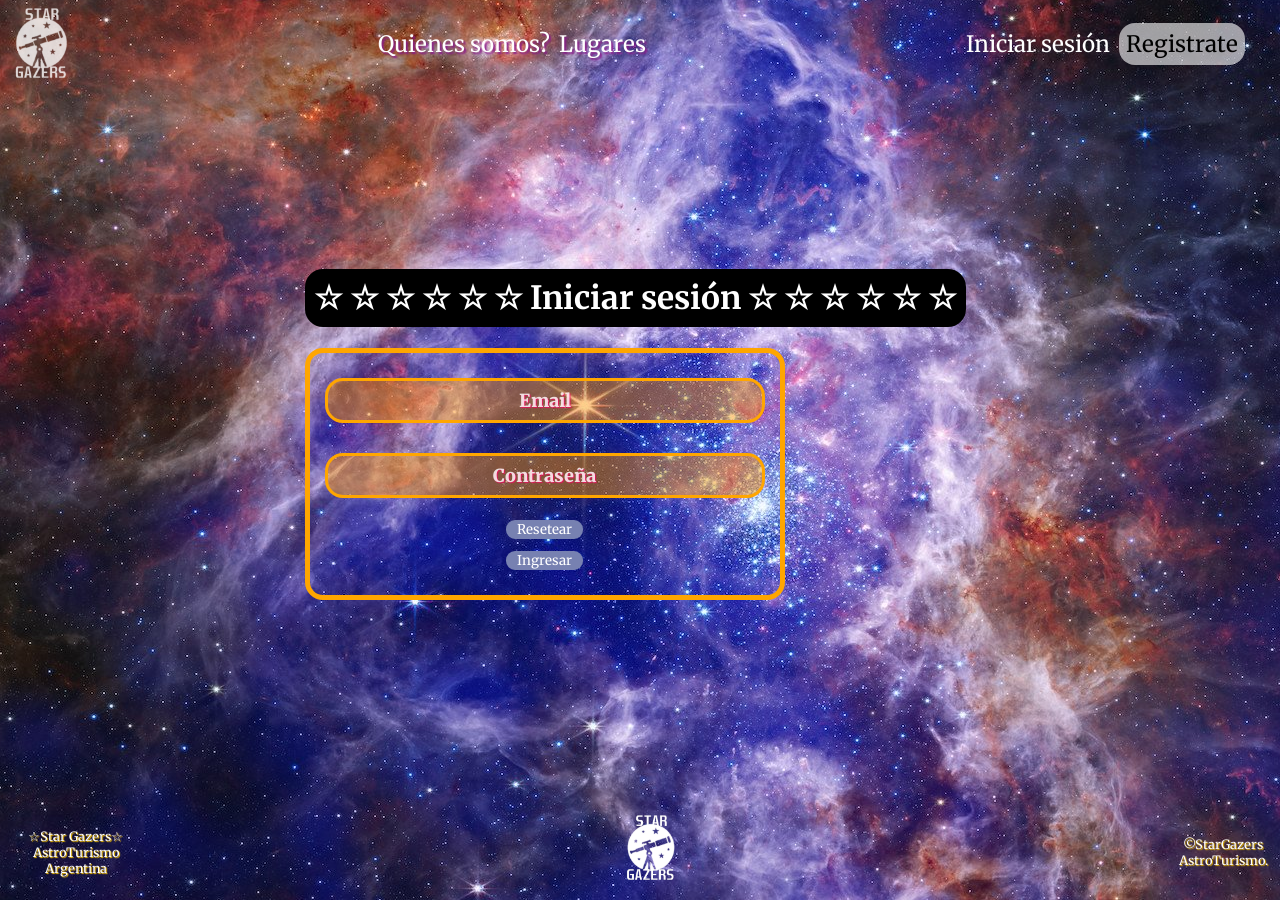
==== inicioSesion.html @ 934c1e98 "Cambio de gramatica Sesion Cambio de gramatica Sesion  Co-Authored-By: Juanliendo22 <105870153+Juanl" ====
<!DOCTYPE html>
<html lang="es">
  <head>
    <meta charset="UTF-8">
    <meta name="viewport" content="width=device-width, initial-scale=1.0">
    <title>AstroTurismo</title>
    <link rel="stylesheet" href="./styles/inicioSesion.css">
    <link rel="preconnect" href="https://fonts.googleapis.com">
    <link rel="preconnect" href="https://fonts.gstatic.com" crossorigin>
    <link href="https://fonts.googleapis.com/css2?family=Inter:wght@100..900&family=Merriweather:ital,wght@0,300;0,400;0,700;0,900;1,300;1,400;1,700;1,900&display=swap" rel="stylesheet">
    <link rel="preconnect" href="https://fonts.googleapis.com">
    <link rel="preconnect" href="https://fonts.gstatic.com" crossorigin>
    <link href="https://fonts.googleapis.com/css2?family=Inter:wght@100..900&family=Libre+Baskerville:ital,wght@0,400;0,700;1,400&family=Merriweather:ital,wght@0,300;0,400;0,700;0,900;1,300;1,400;1,700;1,900&display=swap" rel="stylesheet">
    <link rel="icon" href="./images/telescopio.png" sizes="32x32" type="image/png">
  </head>
  <body>
    <!-- CONTENIDO GENERAL DEL HEADER INCLUYENDO AL MISMO NAVBAR DENTRO -->
    <header class="header">
      <a href="index.html"><img class="logo" src="./images/logo1.png" alt="logoStarGazers"></a>            
      <ul class="lista1">
        <li><a href="quienes.html">Quienes somos?</a></li>
        <li><a href="lugares.html">Lugares</a></li>
      </ul>
      <ul class="lista2">
        <li><a href="inicioSesion.html">Iniciar sesión</a></li>
        <li id="registro"><a href="registro.html">Registrate</a></li>
      </ul>
    </header>
    <!-- CONTENIDO PRINCIPAL DE NUESTRO HOME-->
    <main class="main">
        <div class="formulario">
            <h1>☆ ☆ ☆ ☆ ☆ ☆ Iniciar sesión ☆ ☆ ☆ ☆ ☆ ☆</h1>
            <form class="formulario" action="#">
                <input type="email" placeholder="Email" id="email" required>
                <input type="password" placeholder="Contraseña" id="contraseña" required>
                <button type="reset" class="btn1">Resetear</button>
                <button type="submit" class="btn2">Ingresar</button>
            </form>
        </div>
    </main>
    <footer>
      <span class="Contacto">☆Star Gazers☆<br> AstroTurismo<br>  Argentina  </span>
      <img class="logo1" src="./images/logo1.png" alt="logoStarGazers">
      <span class="copy2"> ©StarGazers <br> AstroTurismo.</span>
    </footer>
    <script src="./index.js"></script>
  </body>
</html>
---- styles/inicioSesion.css ----
/*BODY*/
* {
    box-sizing: border-box;
    color: white;
    font-family: "Merriweather", serif;
  }
  body {
    width: 98vw;
    height: 98.3vh;
    background-image: url(../images/fondolug.jpg);
    background-repeat: repeat-y;
    background-size: cover;
    background-position: center;
  }
  
  /*HEADER*/
  .header {
    width: 98vw;
    height: 8vh;
    display: flex;
    justify-content: space-between;
  }
  .logo {
    width: 4.2em;
    opacity: 80%;
  }
  header > ul {
    list-style: none;
    padding: 1rem;
    margin: 0;
    display: flex;
    align-items: center;
    justify-content: center;
  }
  .lista1 {
    font-weight: 450;
    font-size: 2.5vh;
    margin-left: 10vw;
    text-shadow: 2px 2px 2px rgb(138, 26, 138);
  }
  .lista2 {
    font-weight: 450;
    font-size: 2.5vh;
  }
  .lista1 li,
  .lista2 li {
    margin: 0.5vh;
  }
  .lista1 a,
  .lista2 a {
    text-decoration: none;
    position: relative;
    color: #fff;
    text-decoration: none;
  }
  #registro {
    background-color: rgb(255, 255, 255, 0.6);
    color: black;
    padding: 0.8vh;
    border-radius: 1rem;
  }
  #registro a {
    color: black;
  }
  .lista1 a::after,
  .lista2 a::after {
    content: "";
    position: absolute;
    bottom: 0;
    left: 0;
    width: 0;
    height: 2px;
    background-color: white;
    transition: width 0.3s ease;
    opacity: 65%;
  }
  .lista1 a:hover::after,
  .lista1 a.subrayado-permanente::after {
    width: 100%;
  }

  /*MAIN*/
 main {
    width: 98vw;
    height: 80vh;
    display: flex;
    justify-content: center;
    align-items: center;
    overflow: auto;
  }
  main h1 {
    background-color: rgb(0, 0, 0);
    color: white; 
    border-radius: 2vh;
    padding: 1vh;
    width: 100%;
  } 
  form {
    border: solid rgb(255, 166, 0) 5px;
    padding: 15px;
    border-radius: 2vh;
    width: 30rem;
    color: rgb(255, 255, 255);
    text-align: center;
    margin-bottom: 2rem;
    background-color: transparent;
  } 


  input{
    width: 100%;
    border: solid rgb(255, 166, 0);
    border-radius: 2vh;
    margin-top: 10px;
    margin-bottom: 20px; 
    padding: 8px;
    color: rgb(255, 255, 255);
    background-color: rgba(255, 153, 0, 0.452);
    text-align: center;
    font-weight: bold;
    font-size: large;
    text-shadow: 1px 1px 2px blueviolet;
  }
  input::placeholder{
    color:rgba(255, 255, 255, 0.829);
    text-align: center;
    font-size: large;
    font-weight: bolder;
    text-shadow: 1px 1px 1px rgba(255, 0, 98, 0.733);
  }
  form label {
    display: flex;
    justify-content: start;
    width: 6vw;
    color: black;
    font-weight: 700;
    background-color:rgba(240, 255, 255, 0.61); 
    border-radius: 2vh;
    padding: 0.5vh;
  } 
  button {
    background-color: #7781b1;
    color: rgb(255, 255, 255);
    border: none;
    border-radius: 1vh;
    cursor: pointer;
    width: 6vw;
    margin: 0px 100px 10px 100px;
  }



  /*FOOTER*/
  footer {
    width: 100%;
    margin: 0px 0px 10px 0px;
    height: auto;
    display: flex;
    justify-content: space-between;
    align-items: center;
    position: fixed;
    bottom: 0;
  }
  .logo1 {
    width: 4rem;
  }
  .Contacto {
    text-align: center;
    margin-left: 20px;
    font-size: 1rem;
  }
  .copy2 {
    text-align: center;
    font-size: 1rem;
    margin-right: 20px;
  }
  

  
  /* MEDIA PARA SCREEN 1465px*/
  @media screen and (max-width: 1465px) {
    body {
      width: 98vw;
      height: 98vh;
      background-image: url(../images/fondolug.jpg);
      background-position: center;
      background-size: auto;
    }
    .header ul {
      padding: 1vw;
    }
    .logo {
      opacity: 80%;
    }
    .lista1 {
      font-weight: 450;
      font-size: 2.5vh;
      display: flex;
      margin-left: 0vh;
    }
    .lista2 {
      font-weight: 450;
      font-size: 2.5vh;
      display: flex;
      margin-right: 0vh;
    }
  
    .contenido {
      width: 70vw;
      height: 70vh;
      display: flex;
      background-color: #cfdae8;
      margin: 10px;
      border-bottom-right-radius: 80px;
      border-top-right-radius: 80px;
      border-top-left-radius: 80px;
      border-bottom-left-radius: 80px;
      box-shadow: 5px 5px 20px rgba(127, 126, 126, 0.681);
      opacity: 70%;
    }
  
    .imagenContenido {
      width: 99vw;
      height: 50vh;
    }
  
    .btn {
      background-color: black;
      padding: 5px;
      border-radius: 30px;
      position: fixed;
      right: 32%;
      bottom: 20%;
      width: 5vh;
      height: 5vh;
    }
    .footer {
      width: 98vw;
      height: 7.6vh;
      display: flex;
      justify-content: space-between;
      position: fixed;
      bottom: 1.3vh;
      margin: 1vh;
    }
    .logo1 {
      width: 3.9rem;
      margin-bottom: 10px;
    }
    .Contacto {
      text-align: center;
      margin-left: 20px;
      font-size: 0.8rem;
      text-shadow: 1px 1px 1px rgb(253, 199, 2);
    }
    .copy2 {
      text-align: center;
      font-size: 0.8rem;
      margin-right: 20px;
      text-shadow: 1px 1px 1px rgb(223, 175, 0);
    }
  }
  /* MEDIA PARA SCREEN 800px*/
  @media screen and (max-width: 850px) {
    body {
      width: 98vw;
      height: 98vh;
      background-image: url(../images/fondolug.jpg);
      background-position: center;
      background-size: auto;
    }
    .header ul {
      padding: 1vw;
    }
    .logo {
      opacity: 80%;
    }
    .lista1 {
      font-weight: 450;
      font-size: 2vh;
      display: flex;
      margin-left: 0vh;
    }
    .lista2 {
      font-weight: 450;
      font-size: 1.5vh;
      display: flex;
      margin-right: 0vh;
    }
  
    .contenido {
      width: 70vw;
      height: 70vh;
      display: flex;
      background-color: #cfdae8;
      margin: 10px;
      border-bottom-right-radius: 80px;
      border-top-right-radius: 80px;
      border-top-left-radius: 80px;
      border-bottom-left-radius: 80px;
      box-shadow: 5px 5px 20px rgba(127, 126, 126, 0.681);
      opacity: 70%;
    }
  
    .imagenContenido {
      width: 100%;
      height: auto;
      display: none;
    }
  
    .btn {
      background-color: black;
      padding: 5px;
      border-radius: 30px;
      position: fixed;
      right: 46%;
      bottom: 17%;
      width: 4vh;
      height: 4vh;
    }
    .footer {
      width: 98vw;
      height: 7.6vh;
      display: flex;
      justify-content: space-between;
      position: fixed;
      bottom: 1.3vh;
      margin: 1vh;
    }
    .logo1 {
      width: 3.9rem;
      margin-bottom: 10px;
    }
    .Contacto {
      text-align: center;
      margin-left: 20px;
      font-size: 0.8rem;
      text-shadow: 1px 1px 1px rgb(253, 199, 2);
    }
    .copy2 {
      text-align: center;
      font-size: 0.8rem;
      margin-right: 20px;
      text-shadow: 1px 1px 1px rgb(223, 175, 0);
    }
  }
  /* MEDIA PARA SCREEN 380px*/
  @media screen and (max-width: 380px) {
    .parrafoPrincipal {
      font-size: 1.4rem;
      line-height: 1.3;
      text-align: center;
      color: black;
      font-family: "Libre Baskerville", serif;
      font-weight: 400;
      text-shadow: 2px 1px 1px violet;
      margin-bottom: 5px;
    }
  }
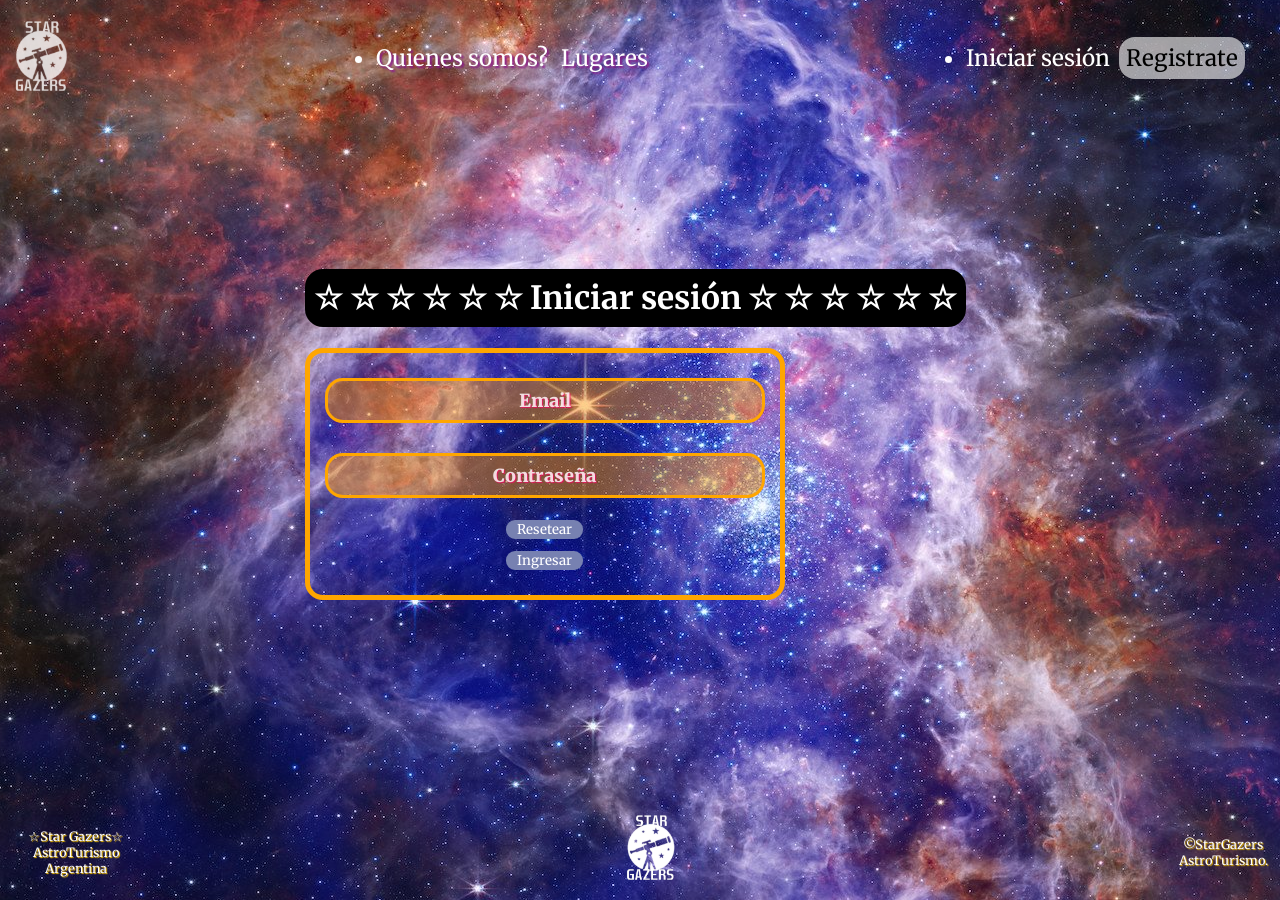
==== commit 832ece0d: "Restructuracion Responsive Parte1 Restructuracion Responsive Parte1 Arreglo en tamaño ancho de body " ====
--- a/inicioSesion.html
+++ b/inicioSesion.html
@@ -13,24 +13,27 @@
     <link href="https://fonts.googleapis.com/css2?family=Inter:wght@100..900&family=Libre+Baskerville:ital,wght@0,400;0,700;1,400&family=Merriweather:ital,wght@0,300;0,400;0,700;0,900;1,300;1,400;1,700;1,900&display=swap" rel="stylesheet">
     <link rel="icon" href="./images/telescopio.png" sizes="32x32" type="image/png">
   </head>
+
   <body>
     <!-- CONTENIDO GENERAL DEL HEADER INCLUYENDO AL MISMO NAVBAR DENTRO -->
     <header class="header">
-      <a href="index.html"><img class="logo" src="./images/logo1.png" alt="logoStarGazers"></a>            
-      <ul class="lista1">
-        <li><a href="quienes.html">Quienes somos?</a></li>
-        <li><a href="lugares.html">Lugares</a></li>
-      </ul>
-      <ul class="lista2">
-        <li><a href="inicioSesion.html">Iniciar sesión</a></li>
-        <li id="registro"><a href="registro.html">Registrate</a></li>
-      </ul>
+      <div class="navbar">
+        <a href="index.html"><img class="logo" src="./images/logo1.png" alt="logoStarGazers"></a>            
+        <ul class="lista1">
+          <li><a href="quienes.html">Quienes somos?</a></li>
+          <li><a href="lugares.html">Lugares</a></li>
+        </ul>
+        <ul class="lista2">
+          <li><a href="inicioSesion.html">Iniciar sesión</a></li>
+          <li id="registro"><a href="registro.html">Registrate</a></li>
+        </ul>
+      </div>
     </header>
     <!-- CONTENIDO PRINCIPAL DE NUESTRO HOME-->
     <main class="main">
         <div class="formulario">
             <h1>☆ ☆ ☆ ☆ ☆ ☆ Iniciar sesión ☆ ☆ ☆ ☆ ☆ ☆</h1>
-            <form class="formulario" action="#">
+            <form class="formulario" id="loginForm" action="#">
                 <input type="email" placeholder="Email" id="email" required>
                 <input type="password" placeholder="Contraseña" id="contraseña" required>
                 <button type="reset" class="btn1">Resetear</button>
@@ -43,6 +46,6 @@
       <img class="logo1" src="./images/logo1.png" alt="logoStarGazers">
       <span class="copy2"> ©StarGazers <br> AstroTurismo.</span>
     </footer>
-    <script src="./index.js"></script>
+   <script src="./javaScript/login.js"></script>
   </body>
 </html>
--- a/styles/inicioSesion.css
+++ b/styles/inicioSesion.css
@@ -1,183 +1,179 @@
 /*BODY*/
 * {
-    box-sizing: border-box;
-    color: white;
-    font-family: "Merriweather", serif;
-  }
-  body {
-    width: 98vw;
-    height: 98.3vh;
-    background-image: url(../images/fondolug.jpg);
-    background-repeat: repeat-y;
-    background-size: cover;
-    background-position: center;
-  }
-  
-  /*HEADER*/
-  .header {
-    width: 98vw;
-    height: 8vh;
-    display: flex;
-    justify-content: space-between;
-  }
-  .logo {
-    width: 4.2em;
-    opacity: 80%;
-  }
-  header > ul {
-    list-style: none;
-    padding: 1rem;
-    margin: 0;
-    display: flex;
-    align-items: center;
-    justify-content: center;
-  }
-  .lista1 {
-    font-weight: 450;
-    font-size: 2.5vh;
-    margin-left: 10vw;
-    text-shadow: 2px 2px 2px rgb(138, 26, 138);
-  }
-  .lista2 {
-    font-weight: 450;
-    font-size: 2.5vh;
-  }
-  .lista1 li,
-  .lista2 li {
-    margin: 0.5vh;
-  }
-  .lista1 a,
-  .lista2 a {
-    text-decoration: none;
-    position: relative;
-    color: #fff;
-    text-decoration: none;
-  }
-  #registro {
-    background-color: rgb(255, 255, 255, 0.6);
-    color: black;
-    padding: 0.8vh;
-    border-radius: 1rem;
-  }
-  #registro a {
-    color: black;
-  }
-  .lista1 a::after,
-  .lista2 a::after {
-    content: "";
-    position: absolute;
-    bottom: 0;
-    left: 0;
-    width: 0;
-    height: 2px;
-    background-color: white;
-    transition: width 0.3s ease;
-    opacity: 65%;
-  }
-  .lista1 a:hover::after,
-  .lista1 a.subrayado-permanente::after {
-    width: 100%;
-  }
+  box-sizing: border-box;
+  color: white;
+  font-family: "Merriweather", serif;
+}
+body {
+  background-image: url(../images/fondolug.jpg);
+  background-repeat: repeat-y;
+  background-size: cover;
+  background-position: center;
+}
+  
+/*HEADER*/
+.header {
+  height: 8vh;
+  display: flex;
+  justify-content: space-between;
+}
+.navbar {
+  width: 100%;
+  height: 70px;
+  margin-top: 15px;
+  display: flex;
+  justify-content: space-between;
+  align-items: center;
+}
+.logo {
+  width: 4.2em;
+  opacity: 80%;
+}
+.lista1 {
+  width: 25%;
+  font-weight: 450;
+  font-size: 2.5vh;
+  text-shadow: 2px 2px 2px rgb(138, 26, 138);
+  display: flex;
+  justify-content: space-evenly;
+}
+.lista2 {
+  display: flex;
+  justify-content: flex-end;
+  align-items: center;
+  font-weight: 450;
+  font-size: 2.0vh;
+}
+.lista1 li,
+.lista2 li {
+  margin: 0.5vh;
+}
+.lista1 a,
+.lista2 a {
+  text-decoration: none;
+  position: relative;
+  color: #fff;
+  text-decoration: none;
+}
+#registro {
+  background-color: rgb(255, 255, 255, 0.6);
+  color: black;
+  padding: 0.8vh;
+  border-radius: 1rem;
+}
+#registro a {
+  color: black;
+}
+.lista1 a::after,
+.lista2 a::after {
+  content: "";
+  position: absolute;
+  bottom: 0;
+  left: 0;
+  width: 0;
+  height: 2px;
+  background-color: white;
+  transition: width 0.3s ease;
+  opacity: 65%;
+}
+.lista1 a:hover::after,
+.lista1 a.subrayado-permanente::after {
+  width: 100%;
+}
 
-  /*MAIN*/
- main {
-    width: 98vw;
-    height: 80vh;
-    display: flex;
-    justify-content: center;
-    align-items: center;
-    overflow: auto;
-  }
-  main h1 {
-    background-color: rgb(0, 0, 0);
-    color: white; 
-    border-radius: 2vh;
-    padding: 1vh;
-    width: 100%;
-  } 
-  form {
-    border: solid rgb(255, 166, 0) 5px;
-    padding: 15px;
-    border-radius: 2vh;
-    width: 30rem;
-    color: rgb(255, 255, 255);
-    text-align: center;
-    margin-bottom: 2rem;
-    background-color: transparent;
-  } 
+/*MAIN*/
+main {
+  width: 98vw;
+  height: 80vh;
+  display: flex;
+  justify-content: center;
+  align-items: center;
+  overflow: auto;
+}
+main h1 {
+  background-color: rgb(0, 0, 0);
+  color: white; 
+  border-radius: 2vh;
+  padding: 1vh;
+  width: 100%;
+} 
+form {
+  border: solid rgb(255, 166, 0) 5px;
+  padding: 15px;
+  border-radius: 2vh;
+  width: 30rem;
+  color: rgb(255, 255, 255);
+  text-align: center;
+  margin-bottom: 2rem;
+  background-color: transparent;
+} 
+input{
+  width: 100%;
+  border: solid rgb(255, 166, 0);
+  border-radius: 2vh;
+  margin-top: 10px;
+  margin-bottom: 20px; 
+  padding: 8px;
+  color: rgb(255, 255, 255);
+  background-color: rgba(255, 153, 0, 0.452);
+  text-align: center;
+  font-weight: bold;
+  font-size: large;
+  text-shadow: 1px 1px 2px blueviolet;
+}
+input::placeholder{
+  color:rgba(255, 255, 255, 0.829);
+  text-align: center;
+  font-size: large;
+  font-weight: bolder;
+  text-shadow: 1px 1px 1px rgba(255, 0, 98, 0.733);
+}
+form label {
+  display: flex;
+  justify-content: start;
+  width: 6vw;
+  color: black;
+  font-weight: 700;
+  background-color:rgba(240, 255, 255, 0.61); 
+  border-radius: 2vh;
+  padding: 0.5vh;
+} 
+button {
+  background-color: #7781b1;
+  color: rgb(255, 255, 255);
+  border: none;
+  border-radius: 1vh;
+  cursor: pointer;
+  width: 6vw;
+  margin: 0px 100px 10px 100px;
+}
 
-
-  input{
-    width: 100%;
-    border: solid rgb(255, 166, 0);
-    border-radius: 2vh;
-    margin-top: 10px;
-    margin-bottom: 20px; 
-    padding: 8px;
-    color: rgb(255, 255, 255);
-    background-color: rgba(255, 153, 0, 0.452);
-    text-align: center;
-    font-weight: bold;
-    font-size: large;
-    text-shadow: 1px 1px 2px blueviolet;
-  }
-  input::placeholder{
-    color:rgba(255, 255, 255, 0.829);
-    text-align: center;
-    font-size: large;
-    font-weight: bolder;
-    text-shadow: 1px 1px 1px rgba(255, 0, 98, 0.733);
-  }
-  form label {
-    display: flex;
-    justify-content: start;
-    width: 6vw;
-    color: black;
-    font-weight: 700;
-    background-color:rgba(240, 255, 255, 0.61); 
-    border-radius: 2vh;
-    padding: 0.5vh;
-  } 
-  button {
-    background-color: #7781b1;
-    color: rgb(255, 255, 255);
-    border: none;
-    border-radius: 1vh;
-    cursor: pointer;
-    width: 6vw;
-    margin: 0px 100px 10px 100px;
-  }
-
-
-
-  /*FOOTER*/
-  footer {
-    width: 100%;
-    margin: 0px 0px 10px 0px;
-    height: auto;
-    display: flex;
-    justify-content: space-between;
-    align-items: center;
-    position: fixed;
-    bottom: 0;
-  }
-  .logo1 {
-    width: 4rem;
-  }
-  .Contacto {
-    text-align: center;
-    margin-left: 20px;
-    font-size: 1rem;
-  }
-  .copy2 {
-    text-align: center;
-    font-size: 1rem;
-    margin-right: 20px;
-  }
-  
-
-  
-  /* MEDIA PARA SCREEN 1465px*/
+/*FOOTER*/
+footer {
+  width: 100%;
+  margin: 0px 0px 10px 0px;
+  height: auto;
+  display: flex;
+  justify-content: space-between;
+  align-items: center;
+  position: fixed;
+  bottom: 0;
+}
+.logo1 {
+  width: 4rem;
+}
+.Contacto {
+  text-align: center;
+  margin-left: 20px;
+  font-size: 1rem;
+}
+.copy2 {
+  text-align: center;
+  font-size: 1rem;
+  margin-right: 20px;
+}
+  
+/* MEDIA PARA SCREEN 1465px*/
   @media screen and (max-width: 1465px) {
     body {
       width: 98vw;
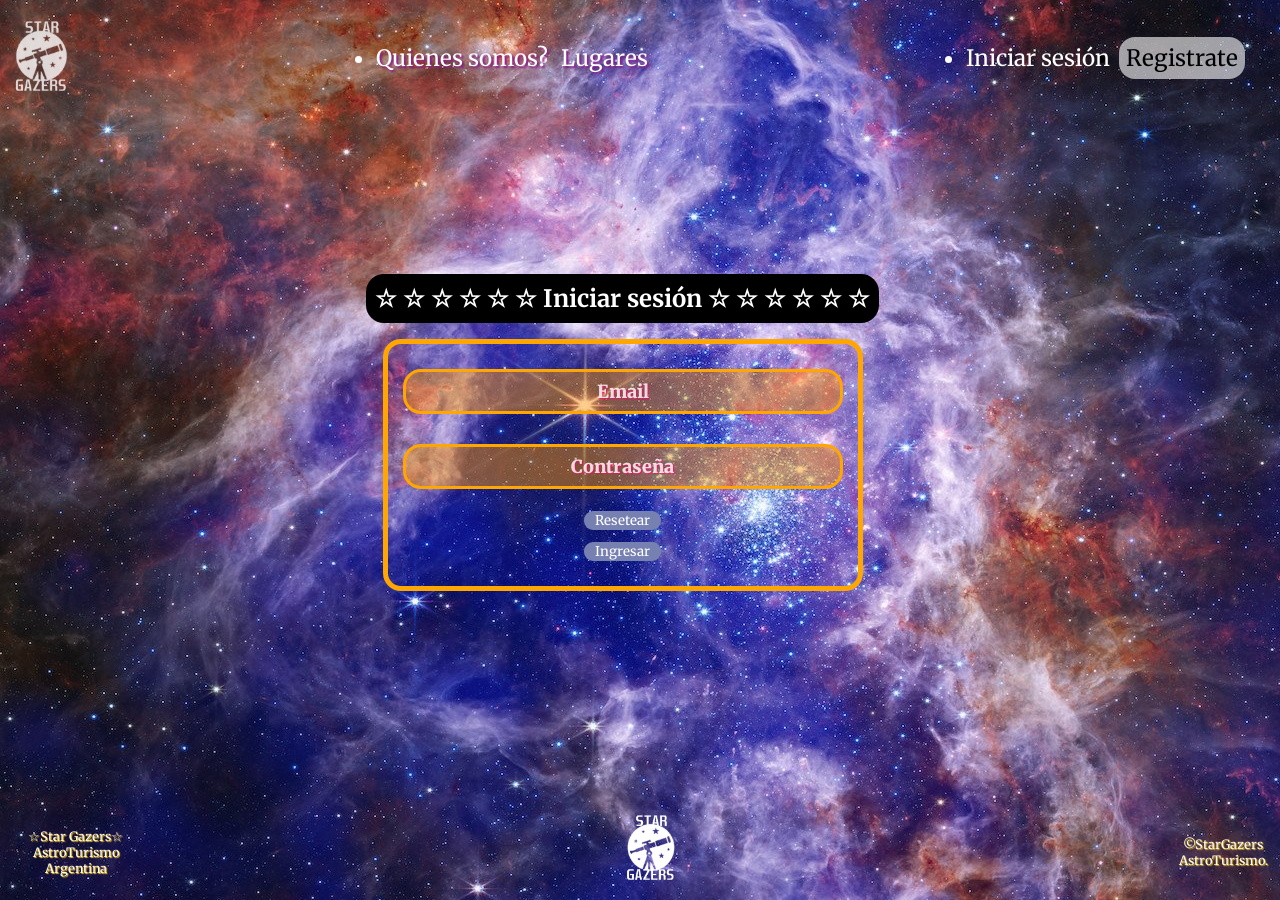
==== commit 72fb98d2: "Restructuracion Responsive Parte2 Restructuracion Responsive Parte1 Arreglo en main generales de tod" ====
--- a/inicioSesion.html
+++ b/inicioSesion.html
@@ -31,7 +31,7 @@
     </header>
     <!-- CONTENIDO PRINCIPAL DE NUESTRO HOME-->
     <main class="main">
-        <div class="formulario">
+        <div class="inicioSesionDiv">
             <h1>☆ ☆ ☆ ☆ ☆ ☆ Iniciar sesión ☆ ☆ ☆ ☆ ☆ ☆</h1>
             <form class="formulario" id="loginForm" action="#">
                 <input type="email" placeholder="Email" id="email" required>
--- a/styles/inicioSesion.css
+++ b/styles/inicioSesion.css
@@ -83,21 +83,28 @@
 
 /*MAIN*/
 main {
-  width: 98vw;
+  width: 98%;
   height: 80vh;
   display: flex;
-  justify-content: center;
-  align-items: center;
-  overflow: auto;
-}
-main h1 {
+  flex-direction: column;
+  flex-wrap: nowrap;
+  justify-content: space-evenly;
+  align-items: center;
+}
+.inicioSesionDiv{
+  display: flex;
+  flex-direction: column;
+  align-items: center;
+}
+.inicioSesionDiv > h1 {
   background-color: rgb(0, 0, 0);
   color: white; 
   border-radius: 2vh;
   padding: 1vh;
   width: 100%;
+  font-size: x-large;
 } 
-form {
+.formulario {
   border: solid rgb(255, 166, 0) 5px;
   padding: 15px;
   border-radius: 2vh;
@@ -112,7 +119,7 @@
   border: solid rgb(255, 166, 0);
   border-radius: 2vh;
   margin-top: 10px;
-  margin-bottom: 20px; 
+  margin-bottom: 20px;
   padding: 8px;
   color: rgb(255, 255, 255);
   background-color: rgba(255, 153, 0, 0.452);
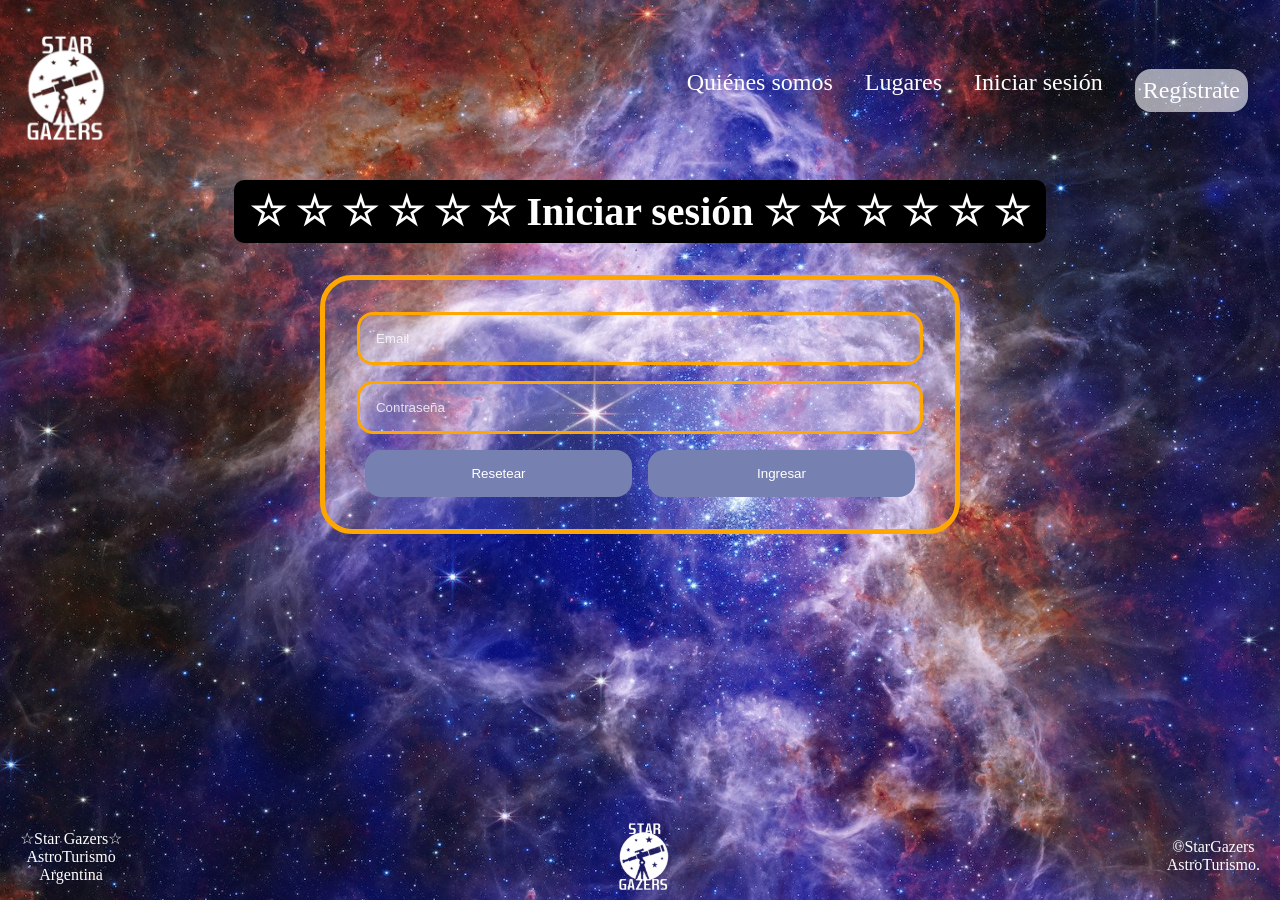
==== commit 260686e9: "RESPONSIVE TERMINADO DE INICIO DE SESION" ====
--- a/inicioSesion.html
+++ b/inicioSesion.html
@@ -1,51 +1,50 @@
 <!DOCTYPE html>
 <html lang="es">
-  <head>
+<head>
     <meta charset="UTF-8">
     <meta name="viewport" content="width=device-width, initial-scale=1.0">
     <title>AstroTurismo</title>
     <link rel="stylesheet" href="./styles/inicioSesion.css">
-    <link rel="preconnect" href="https://fonts.googleapis.com">
-    <link rel="preconnect" href="https://fonts.gstatic.com" crossorigin>
-    <link href="https://fonts.googleapis.com/css2?family=Inter:wght@100..900&family=Merriweather:ital,wght@0,300;0,400;0,700;0,900;1,300;1,400;1,700;1,900&display=swap" rel="stylesheet">
-    <link rel="preconnect" href="https://fonts.googleapis.com">
-    <link rel="preconnect" href="https://fonts.gstatic.com" crossorigin>
-    <link href="https://fonts.googleapis.com/css2?family=Inter:wght@100..900&family=Libre+Baskerville:ital,wght@0,400;0,700;1,400&family=Merriweather:ital,wght@0,300;0,400;0,700;0,900;1,300;1,400;1,700;1,900&display=swap" rel="stylesheet">
     <link rel="icon" href="./images/telescopio.png" sizes="32x32" type="image/png">
-  </head>
+</head>
 
-  <body>
-    <!-- CONTENIDO GENERAL DEL HEADER INCLUYENDO AL MISMO NAVBAR DENTRO -->
-    <header class="header">
-      <div class="navbar">
-        <a href="index.html"><img class="logo" src="./images/logo1.png" alt="logoStarGazers"></a>            
-        <ul class="lista1">
-          <li><a href="quienes.html">Quienes somos?</a></li>
-          <li><a href="lugares.html">Lugares</a></li>
+<body>
+<header class="header">
+    <div class="navbar">
+        <a href="index.html"><img class="logo" src="./images/logo1.png" alt="logoStarGazers"></a>
+        <ul class="lista">
+            <li><a href="quienes.html">Quiénes somos</a></li>
+            <li><a href="lugares.html">Lugares</a></li>
+            <li><a href="inicioSesion.html">Iniciar sesión</a></li>
+            <li id="registro"><a href="registro.html">Regístrate</a></li>
         </ul>
-        <ul class="lista2">
-          <li><a href="inicioSesion.html">Iniciar sesión</a></li>
-          <li id="registro"><a href="registro.html">Registrate</a></li>
-        </ul>
-      </div>
-    </header>
-    <!-- CONTENIDO PRINCIPAL DE NUESTRO HOME-->
-    <main class="main">
-        <div class="inicioSesionDiv">
-            <h1>☆ ☆ ☆ ☆ ☆ ☆ Iniciar sesión ☆ ☆ ☆ ☆ ☆ ☆</h1>
-            <form class="formulario" id="loginForm" action="#">
+    </div>
+</header>
+
+<main class="main">
+    <div class="inicioSesionDiv">
+      <h1>☆ ☆ ☆ ☆ ☆ ☆ Iniciar sesión ☆ ☆ ☆ ☆ ☆ ☆</h1>        
+      <form class="formulario" id="loginForm" action="#">
+            <div class="input-group">
                 <input type="email" placeholder="Email" id="email" required>
+            </div>
+            <div class="input-group">
                 <input type="password" placeholder="Contraseña" id="contraseña" required>
+            </div>
+            <div class="btn-group">
                 <button type="reset" class="btn1">Resetear</button>
                 <button type="submit" class="btn2">Ingresar</button>
-            </form>
-        </div>
-    </main>
-    <footer>
-      <span class="Contacto">☆Star Gazers☆<br> AstroTurismo<br>  Argentina  </span>
-      <img class="logo1" src="./images/logo1.png" alt="logoStarGazers">
-      <span class="copy2"> ©StarGazers <br> AstroTurismo.</span>
-    </footer>
-   <script src="./javaScript/login.js"></script>
-  </body>
+            </div>
+        </form>
+    </div>
+</main>
+
+<footer>
+  <span class="Contacto">☆Star Gazers☆<br> AstroTurismo<br>  Argentina  </span>
+  <img class="logo1" src="./images/logo1.png" alt="logoStarGazers">
+  <span class="copy2"> ©StarGazers <br> AstroTurismo.</span>
+</footer>
+
+<script src="./javaScript/login.js"></script>
+</body>
 </html>
--- a/styles/inicioSesion.css
+++ b/styles/inicioSesion.css
@@ -1,160 +1,149 @@
-/*BODY*/
+/* CSS modifications go here */
+
+/* General */
 * {
   box-sizing: border-box;
-  color: white;
-  font-family: "Merriweather", serif;
+  margin: 0;
+  padding: 0;
 }
+
 body {
   background-image: url(../images/fondolug.jpg);
-  background-repeat: repeat-y;
+  background-repeat: no-repeat;
   background-size: cover;
   background-position: center;
+  background-attachment: fixed;
+  font-family: "Merriweather", serif;
+  color: white;
 }
-  
-/*HEADER*/
+
+/* Header */
 .header {
-  height: 8vh;
+  height: 20vh;
   display: flex;
-  justify-content: space-between;
+  align-items: center;
+  padding: 0 1rem;
 }
+
 .navbar {
   width: 100%;
-  height: 70px;
-  margin-top: 15px;
   display: flex;
   justify-content: space-between;
   align-items: center;
 }
+
 .logo {
-  width: 4.2em;
-  opacity: 80%;
+  width: 100px;
 }
-.lista1 {
-  width: 25%;
-  font-weight: 450;
-  font-size: 2.5vh;
-  text-shadow: 2px 2px 2px rgb(138, 26, 138);
+
+.lista {
   display: flex;
-  justify-content: space-evenly;
+  list-style-type: none;
 }
-.lista2 {
-  display: flex;
-  justify-content: flex-end;
-  align-items: center;
-  font-weight: 450;
-  font-size: 2.0vh;
+
+.lista li {
+  margin: 0 1rem;
+  font-size: 1.5rem;
 }
-.lista1 li,
-.lista2 li {
-  margin: 0.5vh;
+
+.lista a {
+  text-decoration: none;
+  color: white;
 }
-.lista1 a,
-.lista2 a {
-  text-decoration: none;
-  position: relative;
-  color: #fff;
-  text-decoration: none;
-}
+
 #registro {
-  background-color: rgb(255, 255, 255, 0.6);
-  color: black;
-  padding: 0.8vh;
+  background-color: rgba(255, 255, 255, 0.6);
+  padding: 0.5rem;
   border-radius: 1rem;
 }
-#registro a {
-  color: black;
-}
-.lista1 a::after,
-.lista2 a::after {
-  content: "";
-  position: absolute;
-  bottom: 0;
-  left: 0;
-  width: 0;
-  height: 2px;
-  background-color: white;
-  transition: width 0.3s ease;
-  opacity: 65%;
-}
-.lista1 a:hover::after,
-.lista1 a.subrayado-permanente::after {
-  width: 100%;
+
+/* Media queries para hacer el header responsive */
+@media screen and (max-width: 768px) {
+  .header {
+    height: auto;
+    flex-direction: column;
+    padding: 1rem;
+  }
+
+  .logo {
+    margin-bottom: 1rem;
+  }
+
+  .lista {
+    flex-direction: column;
+    text-align: center;
+  }
+
+  .lista li {
+    margin: 0.5rem 0;
+  }
 }
 
-/*MAIN*/
-main {
-  width: 98%;
-  height: 80vh;
+/* Formulario */
+.main {
+  width: 100%;
+  height: 500px;
   display: flex;
-  flex-direction: column;
-  flex-wrap: nowrap;
-  justify-content: space-evenly;
-  align-items: center;
+  justify-content: center;
 }
-.inicioSesionDiv{
-  display: flex;
-  flex-direction: column;
-  align-items: center;
-}
-.inicioSesionDiv > h1 {
-  background-color: rgb(0, 0, 0);
-  color: white; 
-  border-radius: 2vh;
-  padding: 1vh;
-  width: 100%;
-  font-size: x-large;
-} 
+
 .formulario {
   border: solid rgb(255, 166, 0) 5px;
-  padding: 15px;
-  border-radius: 2vh;
-  width: 30rem;
-  color: rgb(255, 255, 255);
+  padding: 2rem;
+  border-radius: 2rem;
+  max-width: 40rem;
+  margin: 0 auto;
+  background-color: rgba(255, 255, 255, 0.1);
   text-align: center;
-  margin-bottom: 2rem;
-  background-color: transparent;
-} 
-input{
-  width: 100%;
-  border: solid rgb(255, 166, 0);
-  border-radius: 2vh;
-  margin-top: 10px;
-  margin-bottom: 20px;
-  padding: 8px;
-  color: rgb(255, 255, 255);
-  background-color: rgba(255, 153, 0, 0.452);
-  text-align: center;
-  font-weight: bold;
-  font-size: large;
-  text-shadow: 1px 1px 2px blueviolet;
-}
-input::placeholder{
-  color:rgba(255, 255, 255, 0.829);
-  text-align: center;
-  font-size: large;
-  font-weight: bolder;
-  text-shadow: 1px 1px 1px rgba(255, 0, 98, 0.733);
-}
-form label {
-  display: flex;
-  justify-content: start;
-  width: 6vw;
-  color: black;
-  font-weight: 700;
-  background-color:rgba(240, 255, 255, 0.61); 
-  border-radius: 2vh;
-  padding: 0.5vh;
-} 
-button {
-  background-color: #7781b1;
-  color: rgb(255, 255, 255);
-  border: none;
-  border-radius: 1vh;
-  cursor: pointer;
-  width: 6vw;
-  margin: 0px 100px 10px 100px;
 }
 
+.inicioSesionDiv h1 {
+  display: inline-block;
+  background-color: black;
+  color: white;
+  font-size: 2.5rem;
+  margin-bottom: 2rem;
+  padding: 0.5rem 1rem;
+  text-align: center;
+  border-radius: 10px;
+}
+
+.input-group {
+  margin-bottom: 1rem;
+}
+
+input {
+  width: 100%;
+  padding: 1rem;
+  border: solid rgb(255, 166, 0);
+  border-radius: 1rem;
+  background-color: rgba(255, 255, 255, 0.2);
+  color: white;
+}
+
+input::placeholder {
+  color: rgba(255, 255, 255, 0.8);
+}
+
+.btn-group {
+  display: flex;
+  justify-content: space-between;
+}
+
+button {
+  flex: 1;
+  background-color: #7781b1;
+  color: white;
+  border: none;
+  border-radius: 1rem;
+  cursor: pointer;
+  padding: 1rem;
+  margin: 0 0.5rem;
+}
+
+button:hover {
+  background-color: #5e638b;
+}
 /*FOOTER*/
 footer {
   width: 100%;
@@ -166,201 +155,19 @@
   position: fixed;
   bottom: 0;
 }
+
 .logo1 {
   width: 4rem;
 }
+
 .Contacto {
   text-align: center;
   margin-left: 20px;
   font-size: 1rem;
 }
+
 .copy2 {
   text-align: center;
   font-size: 1rem;
   margin-right: 20px;
 }
-  
-/* MEDIA PARA SCREEN 1465px*/
-  @media screen and (max-width: 1465px) {
-    body {
-      width: 98vw;
-      height: 98vh;
-      background-image: url(../images/fondolug.jpg);
-      background-position: center;
-      background-size: auto;
-    }
-    .header ul {
-      padding: 1vw;
-    }
-    .logo {
-      opacity: 80%;
-    }
-    .lista1 {
-      font-weight: 450;
-      font-size: 2.5vh;
-      display: flex;
-      margin-left: 0vh;
-    }
-    .lista2 {
-      font-weight: 450;
-      font-size: 2.5vh;
-      display: flex;
-      margin-right: 0vh;
-    }
-  
-    .contenido {
-      width: 70vw;
-      height: 70vh;
-      display: flex;
-      background-color: #cfdae8;
-      margin: 10px;
-      border-bottom-right-radius: 80px;
-      border-top-right-radius: 80px;
-      border-top-left-radius: 80px;
-      border-bottom-left-radius: 80px;
-      box-shadow: 5px 5px 20px rgba(127, 126, 126, 0.681);
-      opacity: 70%;
-    }
-  
-    .imagenContenido {
-      width: 99vw;
-      height: 50vh;
-    }
-  
-    .btn {
-      background-color: black;
-      padding: 5px;
-      border-radius: 30px;
-      position: fixed;
-      right: 32%;
-      bottom: 20%;
-      width: 5vh;
-      height: 5vh;
-    }
-    .footer {
-      width: 98vw;
-      height: 7.6vh;
-      display: flex;
-      justify-content: space-between;
-      position: fixed;
-      bottom: 1.3vh;
-      margin: 1vh;
-    }
-    .logo1 {
-      width: 3.9rem;
-      margin-bottom: 10px;
-    }
-    .Contacto {
-      text-align: center;
-      margin-left: 20px;
-      font-size: 0.8rem;
-      text-shadow: 1px 1px 1px rgb(253, 199, 2);
-    }
-    .copy2 {
-      text-align: center;
-      font-size: 0.8rem;
-      margin-right: 20px;
-      text-shadow: 1px 1px 1px rgb(223, 175, 0);
-    }
-  }
-  /* MEDIA PARA SCREEN 800px*/
-  @media screen and (max-width: 850px) {
-    body {
-      width: 98vw;
-      height: 98vh;
-      background-image: url(../images/fondolug.jpg);
-      background-position: center;
-      background-size: auto;
-    }
-    .header ul {
-      padding: 1vw;
-    }
-    .logo {
-      opacity: 80%;
-    }
-    .lista1 {
-      font-weight: 450;
-      font-size: 2vh;
-      display: flex;
-      margin-left: 0vh;
-    }
-    .lista2 {
-      font-weight: 450;
-      font-size: 1.5vh;
-      display: flex;
-      margin-right: 0vh;
-    }
-  
-    .contenido {
-      width: 70vw;
-      height: 70vh;
-      display: flex;
-      background-color: #cfdae8;
-      margin: 10px;
-      border-bottom-right-radius: 80px;
-      border-top-right-radius: 80px;
-      border-top-left-radius: 80px;
-      border-bottom-left-radius: 80px;
-      box-shadow: 5px 5px 20px rgba(127, 126, 126, 0.681);
-      opacity: 70%;
-    }
-  
-    .imagenContenido {
-      width: 100%;
-      height: auto;
-      display: none;
-    }
-  
-    .btn {
-      background-color: black;
-      padding: 5px;
-      border-radius: 30px;
-      position: fixed;
-      right: 46%;
-      bottom: 17%;
-      width: 4vh;
-      height: 4vh;
-    }
-    .footer {
-      width: 98vw;
-      height: 7.6vh;
-      display: flex;
-      justify-content: space-between;
-      position: fixed;
-      bottom: 1.3vh;
-      margin: 1vh;
-    }
-    .logo1 {
-      width: 3.9rem;
-      margin-bottom: 10px;
-    }
-    .Contacto {
-      text-align: center;
-      margin-left: 20px;
-      font-size: 0.8rem;
-      text-shadow: 1px 1px 1px rgb(253, 199, 2);
-    }
-    .copy2 {
-      text-align: center;
-      font-size: 0.8rem;
-      margin-right: 20px;
-      text-shadow: 1px 1px 1px rgb(223, 175, 0);
-    }
-  }
-  /* MEDIA PARA SCREEN 380px*/
-  @media screen and (max-width: 380px) {
-    .parrafoPrincipal {
-      font-size: 1.4rem;
-      line-height: 1.3;
-      text-align: center;
-      color: black;
-      font-family: "Libre Baskerville", serif;
-      font-weight: 400;
-      text-shadow: 2px 1px 1px violet;
-      margin-bottom: 5px;
-    }
-  }
-  
- 
-  
-  
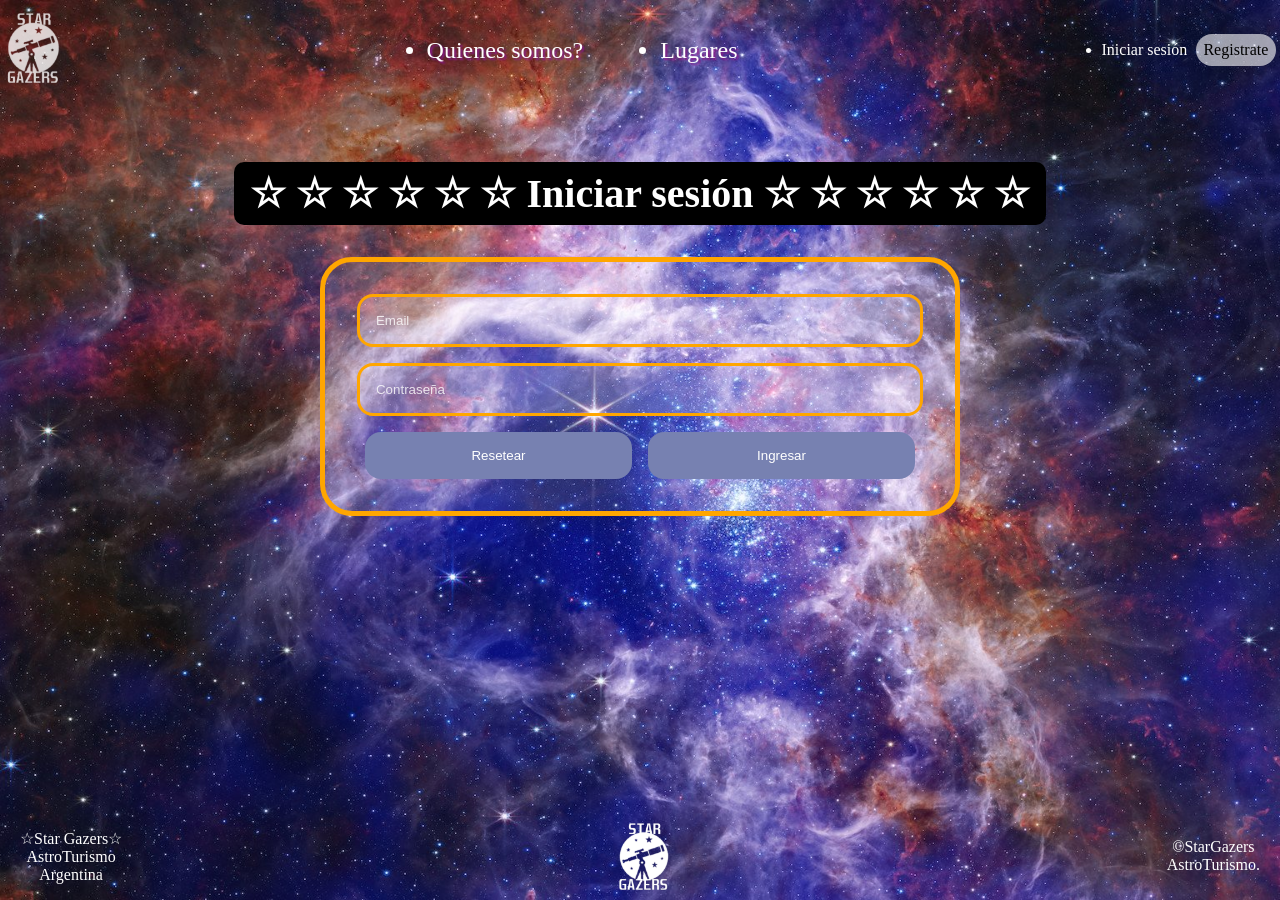
==== commit 6c5eb948: "correxion navbar" ====
--- a/inicioSesion.html
+++ b/inicioSesion.html
@@ -9,17 +9,19 @@
 </head>
 
 <body>
-<header class="header">
-    <div class="navbar">
-        <a href="index.html"><img class="logo" src="./images/logo1.png" alt="logoStarGazers"></a>
-        <ul class="lista">
-            <li><a href="quienes.html">Quiénes somos</a></li>
+    <header class="header">
+        <div class="navbar">
+          <a href="index.html"><img class="logo" src="./images/logo1.png" alt="logoStarGazers"></a>            
+          <ul class="lista1">
+            <li><a href="quienes.html">Quienes somos?</a></li>
             <li><a href="lugares.html">Lugares</a></li>
+          </ul>
+          <ul class="lista2">
             <li><a href="inicioSesion.html">Iniciar sesión</a></li>
-            <li id="registro"><a href="registro.html">Regístrate</a></li>
-        </ul>
-    </div>
-</header>
+            <li id="registro"><a href="registro.html">Registrate</a></li>
+          </ul>
+        </div>
+      </header>
 
 <main class="main">
     <div class="inicioSesionDiv">
--- a/styles/inicioSesion.css
+++ b/styles/inicioSesion.css
@@ -17,45 +17,78 @@
   color: white;
 }
 
-/* Header */
+
+/*HEADER*/
 .header {
-  height: 20vh;
-  display: flex;
+  height: 8vh;
+  display: flex;
+  justify-content: space-between;
+}
+.navbar {
+  width: 100%;
+  height: 70px;
+  margin-top: 15px;
+  display: flex;
+  justify-content: space-between;
   align-items: center;
-  padding: 0 1rem;
-}
-
-.navbar {
-  width: 100%;
-  display: flex;
-  justify-content: space-between;
+}
+.logo {
+  width: 4.2em;
+  opacity: 80%;
+}
+.lista1 {
+  width: 25%;
+  font-weight: 450;
+  font-size: 1.5em;
+  text-shadow: 2px 2px 2px rgb(138, 26, 138);
+  display: flex;
+  justify-content: space-between;
+}
+.lista2 {
+  display: flex;
+  justify-content: flex-end;
   align-items: center;
-}
-
-.logo {
-  width: 100px;
-}
-
-.lista {
-  display: flex;
-  list-style-type: none;
-}
-
-.lista li {
-  margin: 0 1rem;
-  font-size: 1.5rem;
-}
-
-.lista a {
+  font-weight: 450;
+  font-size: 1em;
+}
+.lista1 li,
+.lista2 li {
+  margin: 0.5vh;
+}
+.lista1 a,
+.lista2 a {
   text-decoration: none;
-  color: white;
-}
-
+  position: relative;
+  color: #fff;
+  text-decoration: none;
+  display: flex;
+}
 #registro {
-  background-color: rgba(255, 255, 255, 0.6);
-  padding: 0.5rem;
+  background-color: rgb(255, 255, 255, 0.6);
+  color: black;
+  padding: 0.8vh;
   border-radius: 1rem;
 }
+#registro a {
+  color: black;
+}
+.lista1 a::after,
+.lista2 a::after {
+  content: "";
+  position: absolute;
+  bottom: 0;
+  left: 0;
+  width: 0;
+  height: 2px;
+  background-color: white;
+  transition: width 0.3s ease;
+  opacity: 65%;
+}
+.lista1 a:hover::after,
+.lista1 a.subrayado-permanente::after {
+  width: 100%;
+}
+
 
 /* Media queries para hacer el header responsive */
 @media screen and (max-width: 768px) {
@@ -82,9 +115,11 @@
 /* Formulario */
 .main {
   width: 100%;
-  height: 500px;
+  height: 700px;
   display: flex;
   justify-content: center;
+  margin-top: 10vh;
+
 }
 
 .formulario {
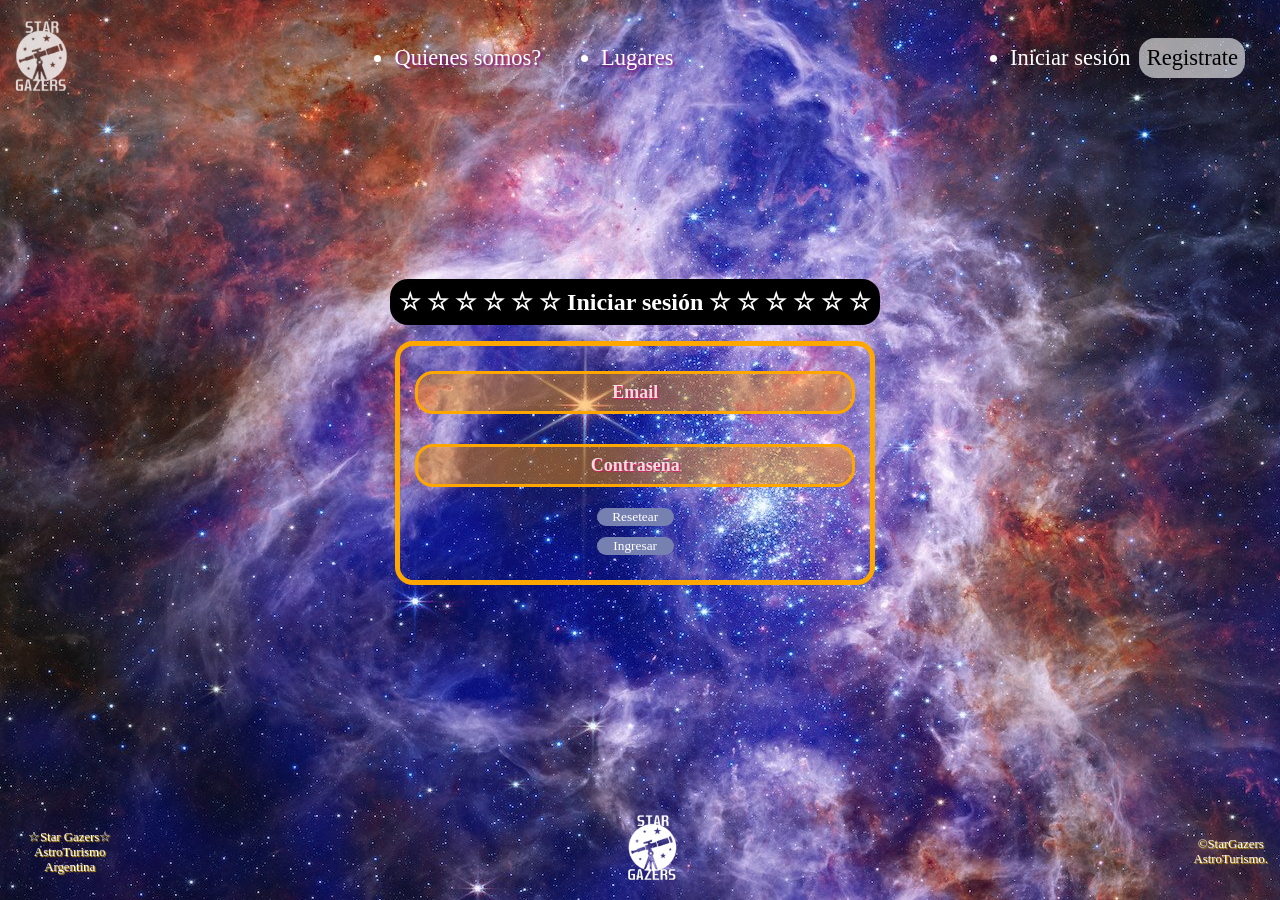
==== commit 1b2e15f1: "Corrección de navbar Corrección de navbar" ====
--- a/inicioSesion.html
+++ b/inicioSesion.html
@@ -9,6 +9,7 @@
 </head>
 
 <body>
+    <!-- CONTENIDO GENERAL DEL HEADER INCLUYENDO AL MISMO NAVBAR DENTRO -->
     <header class="header">
         <div class="navbar">
           <a href="index.html"><img class="logo" src="./images/logo1.png" alt="logoStarGazers"></a>            
@@ -22,11 +23,11 @@
           </ul>
         </div>
       </header>
-
-<main class="main">
-    <div class="inicioSesionDiv">
-      <h1>☆ ☆ ☆ ☆ ☆ ☆ Iniciar sesión ☆ ☆ ☆ ☆ ☆ ☆</h1>        
-      <form class="formulario" id="loginForm" action="#">
+    <!-- CONTENIDO PRINCIPAL DE NUESTRO MAIN-->
+    <main class="main">
+        <div class="inicioSesionDiv">
+        <h1>☆ ☆ ☆ ☆ ☆ ☆ Iniciar sesión ☆ ☆ ☆ ☆ ☆ ☆</h1>        
+        <form class="formulario" id="loginForm" action="#">
             <div class="input-group">
                 <input type="email" placeholder="Email" id="email" required>
             </div>
--- a/styles/inicioSesion.css
+++ b/styles/inicioSesion.css
@@ -1,22 +1,15 @@
-/* CSS modifications go here */
-
-/* General */
+/*BODY*/
 * {
   box-sizing: border-box;
-  margin: 0;
-  padding: 0;
-}
-
+  color: white;
+  font-family: "Merriweather", serif;
+}
 body {
   background-image: url(../images/fondolug.jpg);
-  background-repeat: no-repeat;
+  background-repeat: repeat-y;
   background-size: cover;
   background-position: center;
-  background-attachment: fixed;
-  font-family: "Merriweather", serif;
-  color: white;
-}
-
+} 
 
 /*HEADER*/
 .header {
@@ -32,7 +25,7 @@
   justify-content: space-between;
   align-items: center;
 }
-.logo {
+.logo{
   width: 4.2em;
   opacity: 80%;
 }
@@ -57,16 +50,16 @@
 }
 .lista1 a,
 .lista2 a {
-  text-decoration: none;
-  position: relative;
+  text-decoration: none; 
+  position: relative; 
   color: #fff;
   text-decoration: none;
   display: flex;
 }
 #registro {
-  background-color: rgb(255, 255, 255, 0.6);
+  background-color:rgb(255, 255, 255, 0.6);
   color: black;
-  padding: 0.8vh;
+  padding:0.8vh;
   border-radius: 1rem;
 }
 #registro a {
@@ -74,7 +67,7 @@
 }
 .lista1 a::after,
 .lista2 a::after {
-  content: "";
+  content: '';
   position: absolute;
   bottom: 0;
   left: 0;
@@ -86,99 +79,85 @@
 }
 .lista1 a:hover::after,
 .lista1 a.subrayado-permanente::after {
+  width: 100%; 
+}
+
+
+/*MAIN*/
+.main {
+  width: 98vw;
+  width: 98vw;
+  height: 80vh;
+  display: flex;
+  flex-direction: column;
+  flex-wrap: nowrap;
+  justify-content: space-evenly;
+  align-items: center;
+}
+.inicioSesionDiv{
+  display: flex;
+  flex-direction: column;
+  align-items: center;
+}
+.inicioSesionDiv > h1 {
+  background-color: rgb(0, 0, 0);
+  color: white; 
+  border-radius: 2vh;
+  padding: 1vh;
   width: 100%;
-}
-
-
-/* Media queries para hacer el header responsive */
-@media screen and (max-width: 768px) {
-  .header {
-    height: auto;
-    flex-direction: column;
-    padding: 1rem;
-  }
-
-  .logo {
-    margin-bottom: 1rem;
-  }
-
-  .lista {
-    flex-direction: column;
-    text-align: center;
-  }
-
-  .lista li {
-    margin: 0.5rem 0;
-  }
-}
-
-/* Formulario */
-.main {
-  width: 100%;
-  height: 700px;
-  display: flex;
-  justify-content: center;
-  margin-top: 10vh;
-
-}
-
+  font-size: x-large;
+} 
 .formulario {
   border: solid rgb(255, 166, 0) 5px;
-  padding: 2rem;
-  border-radius: 2rem;
-  max-width: 40rem;
-  margin: 0 auto;
-  background-color: rgba(255, 255, 255, 0.1);
-  text-align: center;
-}
-
-.inicioSesionDiv h1 {
-  display: inline-block;
-  background-color: black;
-  color: white;
-  font-size: 2.5rem;
+  padding: 15px;
+  border-radius: 2vh;
+  width: 30rem;
+  color: rgb(255, 255, 255);
+  text-align: center;
   margin-bottom: 2rem;
-  padding: 0.5rem 1rem;
-  text-align: center;
-  border-radius: 10px;
-}
-
-.input-group {
-  margin-bottom: 1rem;
-}
-
-input {
+  background-color: transparent;
+} 
+input{
   width: 100%;
-  padding: 1rem;
   border: solid rgb(255, 166, 0);
-  border-radius: 1rem;
-  background-color: rgba(255, 255, 255, 0.2);
-  color: white;
-}
-
-input::placeholder {
-  color: rgba(255, 255, 255, 0.8);
-}
-
-.btn-group {
-  display: flex;
-  justify-content: space-between;
-}
-
+  border-radius: 2vh;
+  margin-top: 10px;
+  margin-bottom: 20px;
+  padding: 8px;
+  color: rgb(255, 255, 255);
+  background-color: rgba(255, 153, 0, 0.452);
+  text-align: center;
+  font-weight: bold;
+  font-size: large;
+  text-shadow: 1px 1px 2px blueviolet;
+}
+input::placeholder{
+  color:rgba(255, 255, 255, 0.829);
+  text-align: center;
+  font-size: large;
+  font-weight: bolder;
+  text-shadow: 1px 1px 1px rgba(255, 0, 98, 0.733);
+}
+form label {
+  display: flex;
+  justify-content: start;
+  width: 6vw;
+  color: black;
+  font-weight: 700;
+  background-color:rgba(240, 255, 255, 0.61); 
+  border-radius: 2vh;
+  padding: 0.5vh;
+} 
 button {
-  flex: 1;
   background-color: #7781b1;
-  color: white;
+  color: rgb(255, 255, 255);
   border: none;
-  border-radius: 1rem;
+  border-radius: 1vh;
   cursor: pointer;
-  padding: 1rem;
-  margin: 0 0.5rem;
-}
-
-button:hover {
-  background-color: #5e638b;
-}
+  width: 6vw;
+  margin: 0px 100px 10px 100px;
+}
+
 /*FOOTER*/
 footer {
   width: 100%;
@@ -190,19 +169,197 @@
   position: fixed;
   bottom: 0;
 }
-
 .logo1 {
   width: 4rem;
 }
-
 .Contacto {
   text-align: center;
   margin-left: 20px;
   font-size: 1rem;
 }
-
 .copy2 {
   text-align: center;
   font-size: 1rem;
   margin-right: 20px;
 }
+  
+/* MEDIA PARA SCREEN 1465px*/
+@media screen and (max-width: 1465px) {
+  body {
+    width: 98vw;
+    height: 98vh;
+    background-image: url(../images/fondolug.jpg);
+    background-position: center;
+    background-size: auto;
+  }
+  .header ul {
+    padding: 1vw;
+  }
+  .logo {
+    opacity: 80%;
+  }
+  .lista1 {
+    font-weight: 450;
+    font-size: 2.5vh;
+    display: flex;
+    margin-left: 0vh;
+  }
+  .lista2 {
+    font-weight: 450;
+    font-size: 2.5vh;
+    display: flex;
+    margin-right: 0vh;
+  }
+
+  .contenido {
+    width: 70vw;
+    height: 70vh;
+    display: flex;
+    background-color: #cfdae8;
+    margin: 10px;
+    border-bottom-right-radius: 80px;
+    border-top-right-radius: 80px;
+    border-top-left-radius: 80px;
+    border-bottom-left-radius: 80px;
+    box-shadow: 5px 5px 20px rgba(127, 126, 126, 0.681);
+    opacity: 70%;
+  }
+
+  .imagenContenido {
+    width: 99vw;
+    height: 50vh;
+  }
+
+  .btn {
+    background-color: black;
+    padding: 5px;
+    border-radius: 30px;
+    position: fixed;
+    right: 32%;
+    bottom: 20%;
+    width: 5vh;
+    height: 5vh;
+  }
+  .footer {
+    width: 98vw;
+    height: 7.6vh;
+    display: flex;
+    justify-content: space-between;
+    position: fixed;
+    bottom: 1.3vh;
+    margin: 1vh;
+  }
+  .logo1 {
+    width: 3.9rem;
+    margin-bottom: 10px;
+  }
+  .Contacto {
+    text-align: center;
+    margin-left: 20px;
+    font-size: 0.8rem;
+    text-shadow: 1px 1px 1px rgb(253, 199, 2);
+  }
+  .copy2 {
+    text-align: center;
+    font-size: 0.8rem;
+    margin-right: 20px;
+    text-shadow: 1px 1px 1px rgb(223, 175, 0);
+  }
+}
+/* MEDIA PARA SCREEN 800px*/
+@media screen and (max-width: 850px) {
+  body {
+    width: 98vw;
+    height: 98vh;
+    background-image: url(../images/fondolug.jpg);
+    background-position: center;
+    background-size: auto;
+  }
+  .header ul {
+    padding: 1vw;
+  }
+  .logo {
+    opacity: 80%;
+  }
+  .lista1 {
+    font-weight: 450;
+    font-size: 2vh;
+    display: flex;
+    margin-left: 0vh;
+  }
+  .lista2 {
+    font-weight: 450;
+    font-size: 1.5vh;
+    display: flex;
+    margin-right: 0vh;
+  }
+
+  .contenido {
+    width: 70vw;
+    height: 70vh;
+    display: flex;
+    background-color: #cfdae8;
+    margin: 10px;
+    border-bottom-right-radius: 80px;
+    border-top-right-radius: 80px;
+    border-top-left-radius: 80px;
+    border-bottom-left-radius: 80px;
+    box-shadow: 5px 5px 20px rgba(127, 126, 126, 0.681);
+    opacity: 70%;
+  }
+
+  .imagenContenido {
+    width: 100%;
+    height: auto;
+    display: none;
+  }
+
+  .btn {
+    background-color: black;
+    padding: 5px;
+    border-radius: 30px;
+    position: fixed;
+    right: 46%;
+    bottom: 17%;
+    width: 4vh;
+    height: 4vh;
+  }
+  .footer {
+    width: 98vw;
+    height: 7.6vh;
+    display: flex;
+    justify-content: space-between;
+    position: fixed;
+    bottom: 1.3vh;
+    margin: 1vh;
+  }
+  .logo1 {
+    width: 3.9rem;
+    margin-bottom: 10px;
+  }
+  .Contacto {
+    text-align: center;
+    margin-left: 20px;
+    font-size: 0.8rem;
+    text-shadow: 1px 1px 1px rgb(253, 199, 2);
+  }
+  .copy2 {
+    text-align: center;
+    font-size: 0.8rem;
+    margin-right: 20px;
+    text-shadow: 1px 1px 1px rgb(223, 175, 0);
+  }
+}
+/* MEDIA PARA SCREEN 380px*/
+@media screen and (max-width: 380px) {
+  .parrafoPrincipal {
+    font-size: 1.4rem;
+    line-height: 1.3;
+    text-align: center;
+    color: black;
+    font-family: "Libre Baskerville", serif;
+    font-weight: 400;
+    text-shadow: 2px 1px 1px violet;
+    margin-bottom: 5px;
+  }
+}
